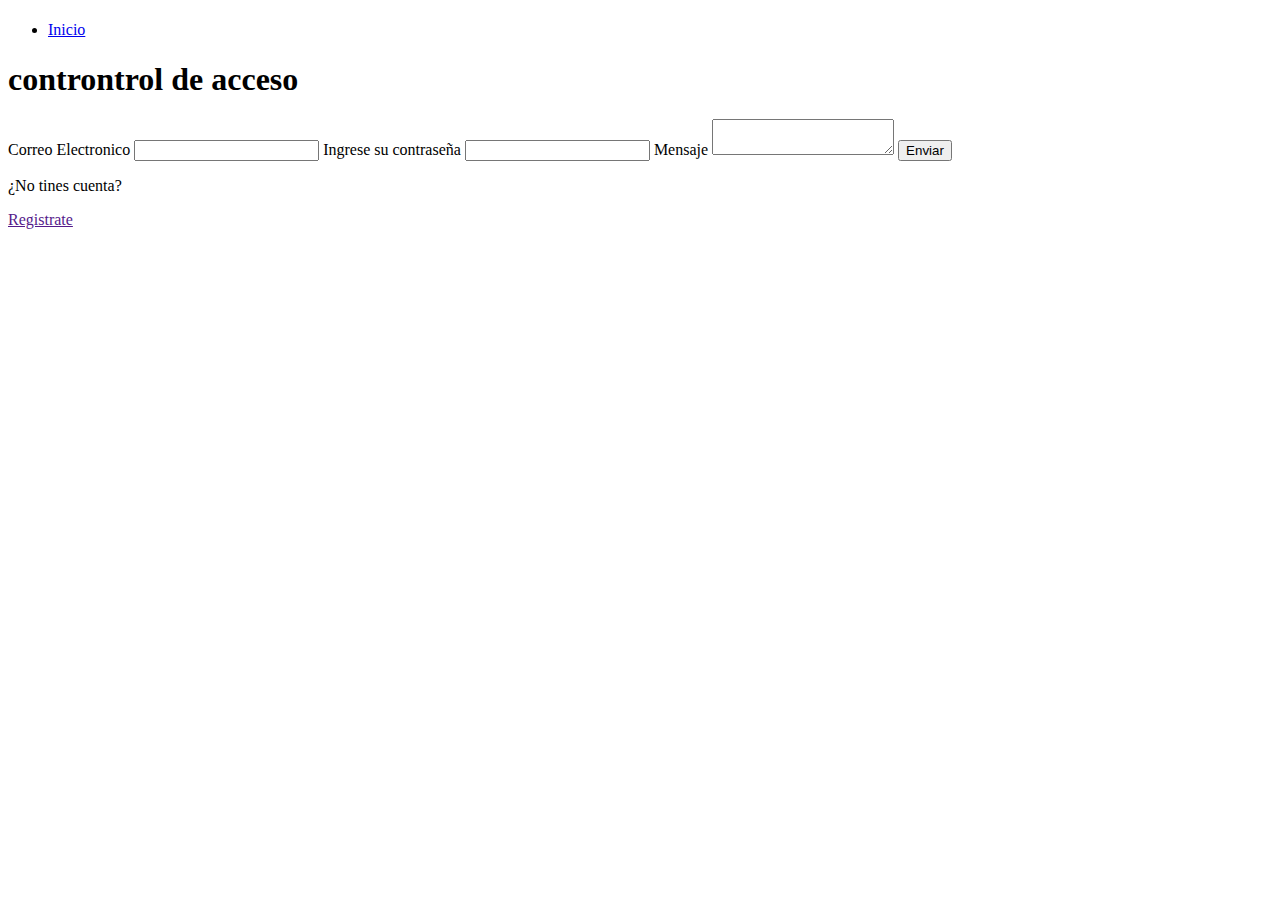
==== index.html @ 39017d79 "desarrolando parcial" ====
<!DOCTYPE html>
<html lang="en">
<head>
    <meta charset="UTF-8">
    <meta name="viewport" content="width=device-width, initial-scale=1.0">
    <title>Document</title>
    <link rel="stylesheet" href="styles.css">
    
</head>
<body>
    <h1></h1>
    <nav>
        <ul>
            <li><a href="index.html">Inicio</a></li>
           
        </ul>
    </nav>

    <div class="logo">
        <h1>controntrol de acceso</h1>
        <form>
                
            <label for="email">Correo Electronico</label>
            <input type="email" id="email" name="email"required>

            <label for="contraseña">Ingrese su contraseña</label>
            <input type="contraseña" id="email" name="contraseña"required>

            <label for="mensaje">Mensaje</label>
            <textarea  id="mensaje" name="mensaje"required></textarea>

            <button type="submit">Enviar</button>
            <p>¿No tines cuenta? </p><li><a href="">Registrate </a></li>
        </form>
       
    </div>
</body>
</html>
---- styles.css ----
body 


.logo {
    
  
}
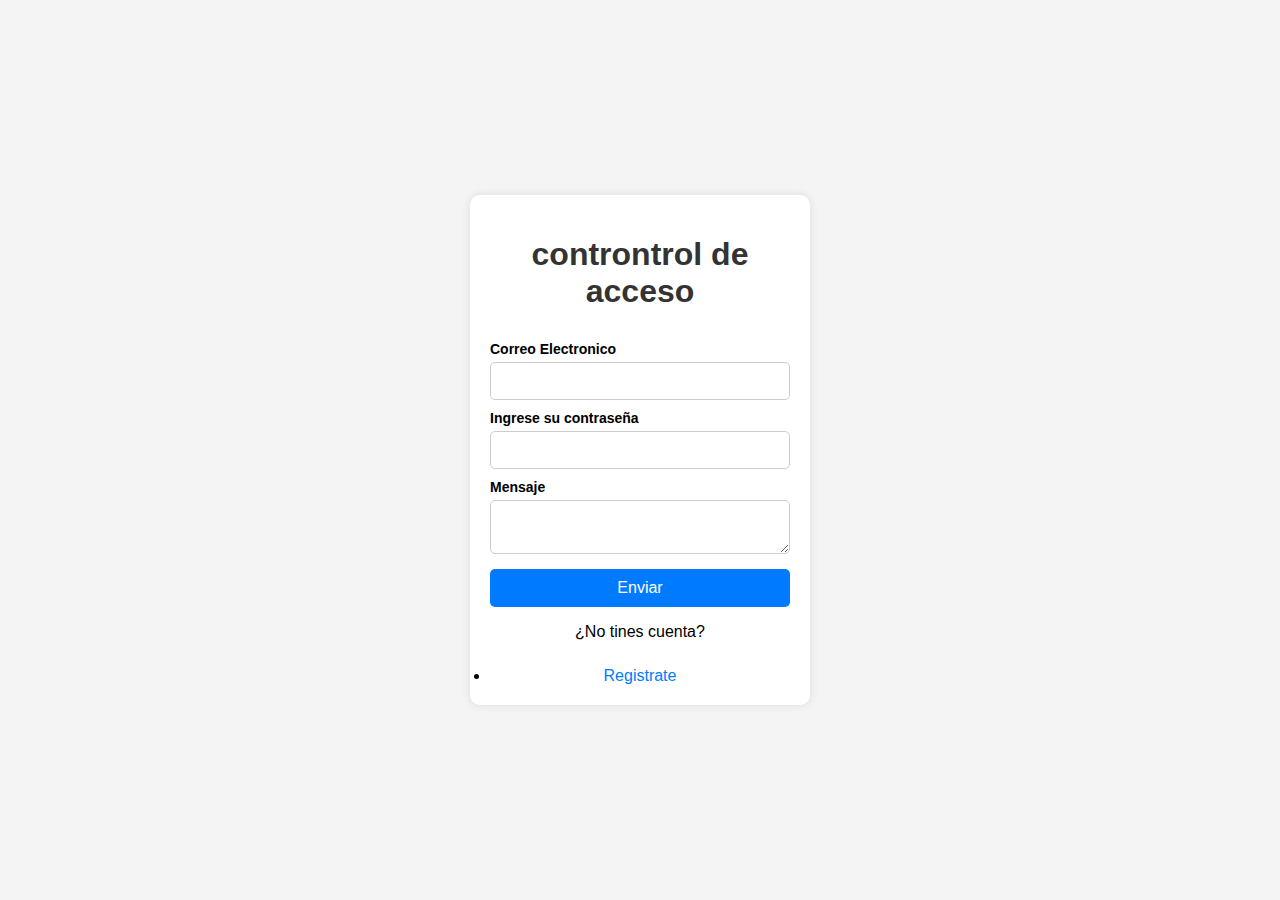
==== commit 8d1de8e7: "termine mi parte" ====
--- a/index.html
+++ b/index.html
@@ -8,13 +8,7 @@
     
 </head>
 <body>
-    <h1></h1>
-    <nav>
-        <ul>
-            <li><a href="index.html">Inicio</a></li>
-           
-        </ul>
-    </nav>
+    
 
     <div class="logo">
         <h1>controntrol de acceso</h1>
--- a/styles.css
+++ b/styles.css
@@ -1,7 +1,19 @@
-body 
-
-
-.logo {
-    
-  
-}+body {     font-family: Arial, sans-serif;     background-color: #f4f4f4;     display: flex;     justify-content: center;     align-items: center;     height: 100vh;     margin: 0; }
+ 
+.logo {     background: white;     padding: 20px;     border-radius: 10px;     box-shadow: 0px 0px 10px rgba(0, 0, 0, 0.1);     width: 300px;     text-align: center; }
+ 
+h1 {     color: #333; }
+ 
+form {     display: flex;     flex-direction: column; }
+ 
+label {     margin-top: 10px;     text-align: left;     font-weight: bold;     font-size: 14px; }
+ 
+input, textarea {     padding: 10px;     margin-top: 5px;     border: 1px solid #ccc;     border-radius: 5px;     font-size: 14px; }
+ 
+button {     margin-top: 15px;     background: #007bff;     color: white;     border: none;     padding: 10px;     border-radius: 5px;     cursor: pointer;     font-size: 16px; }
+ 
+button:hover {     background: #0056b3; }
+ 
+a {     display: block;     margin-top: 10px;     color: #007bff;     text-decoration: none; }
+ 
+a:hover {     text-decoration: underline; }
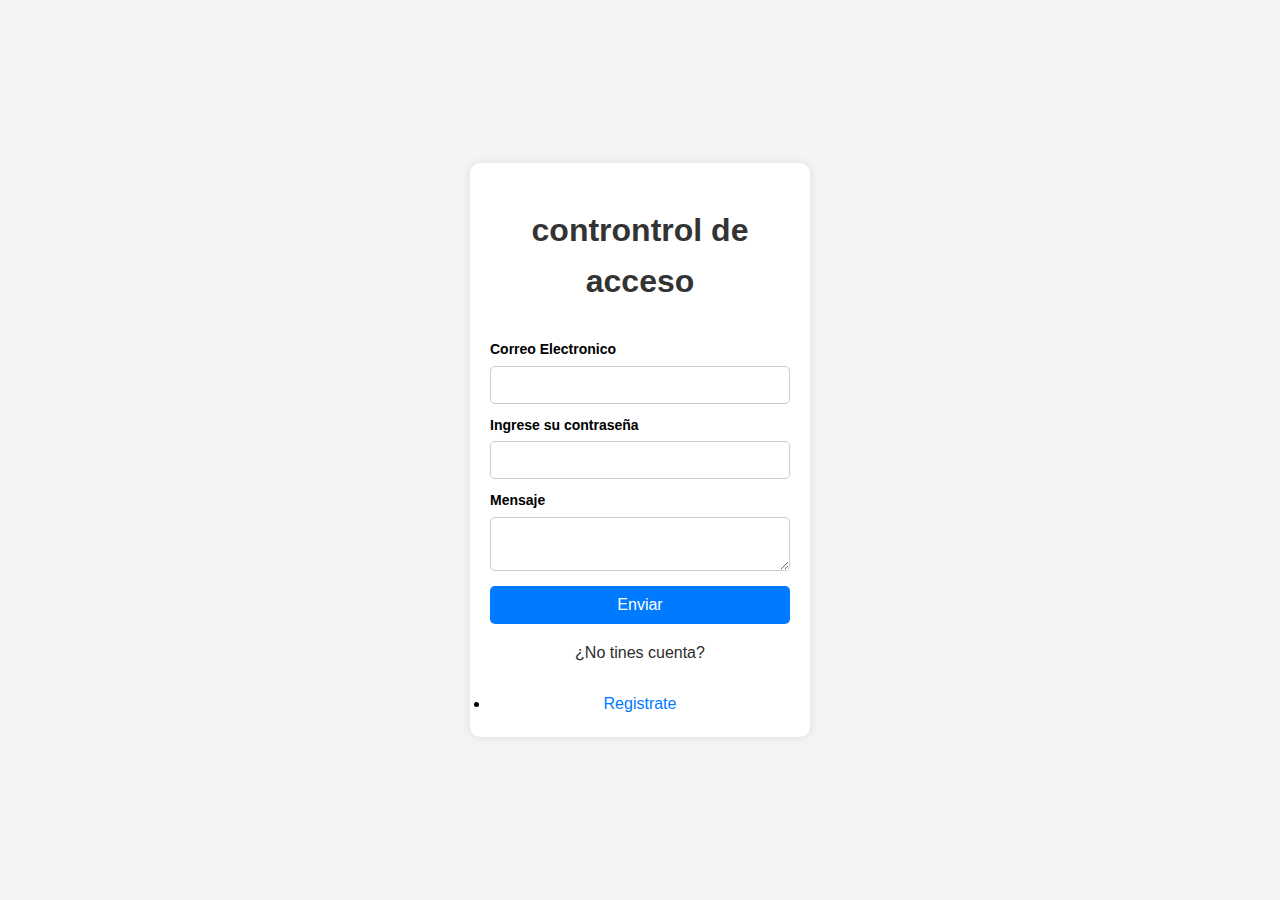
==== commit fe58d810: "pacial" ====
--- a/index.html
+++ b/index.html
@@ -24,7 +24,7 @@
             <textarea  id="mensaje" name="mensaje"required></textarea>
 
             <button type="submit">Enviar</button>
-            <p>¿No tines cuenta? </p><li><a href="">Registrate </a></li>
+            <p>¿No tines cuenta? </p><li><a href="paginaderegistro.html">Registrate </a></li>
         </form>
        
     </div>
--- a/styles.css
+++ b/styles.css
@@ -17,3 +17,62 @@
 a {     display: block;     margin-top: 10px;     color: #007bff;     text-decoration: none; }
  
 a:hover {     text-decoration: underline; }
+
+body {
+    font-family: Arial, sans-serif;
+    line-height: 1.6;
+    margin: 0;
+    padding: 0;
+    background-color: #f4f4f4;
+}
+
+header {
+    background: rgb(28, 131, 228);
+    color: #ffffff;
+    padding: 1px 0;
+    text-align: center;
+}
+
+header h1 {
+    margin: 0;
+}
+
+
+.menu nav ul {
+    list-style: none;
+    padding: 0;
+}
+
+.menu nav ul li {
+    display: inline;
+    margin: 0px;
+    text-emphasis:;
+}
+
+.menu nav ul li a {
+    color: #ffffff;
+    text-decoration: none;
+}
+
+
+h2 {
+    color: #35424a;
+}
+
+h1 {
+    text-align: center;
+
+}
+p{
+    text-align: center; 
+}
+
+p {
+    color: hsl(0, 1%, 18%);
+}
+
+
+.text-center {
+    text-align: center;
+}
+
